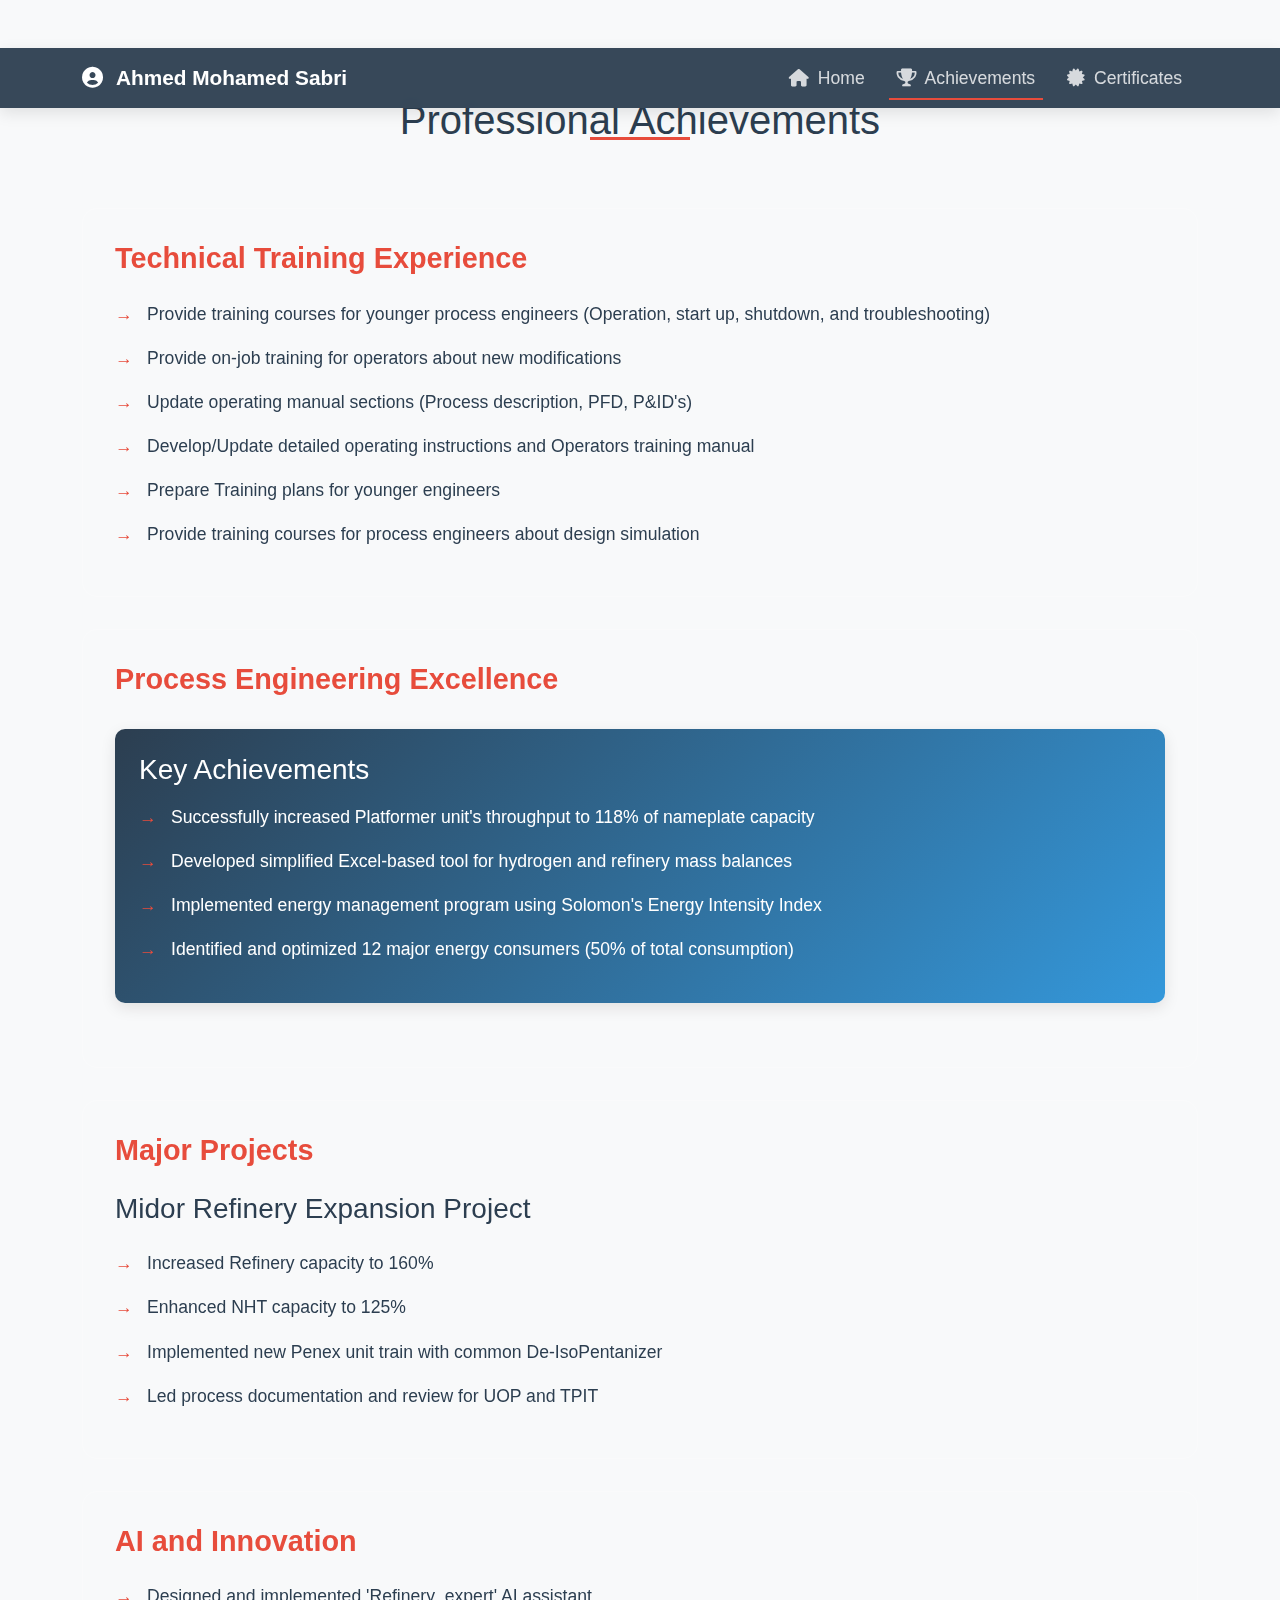
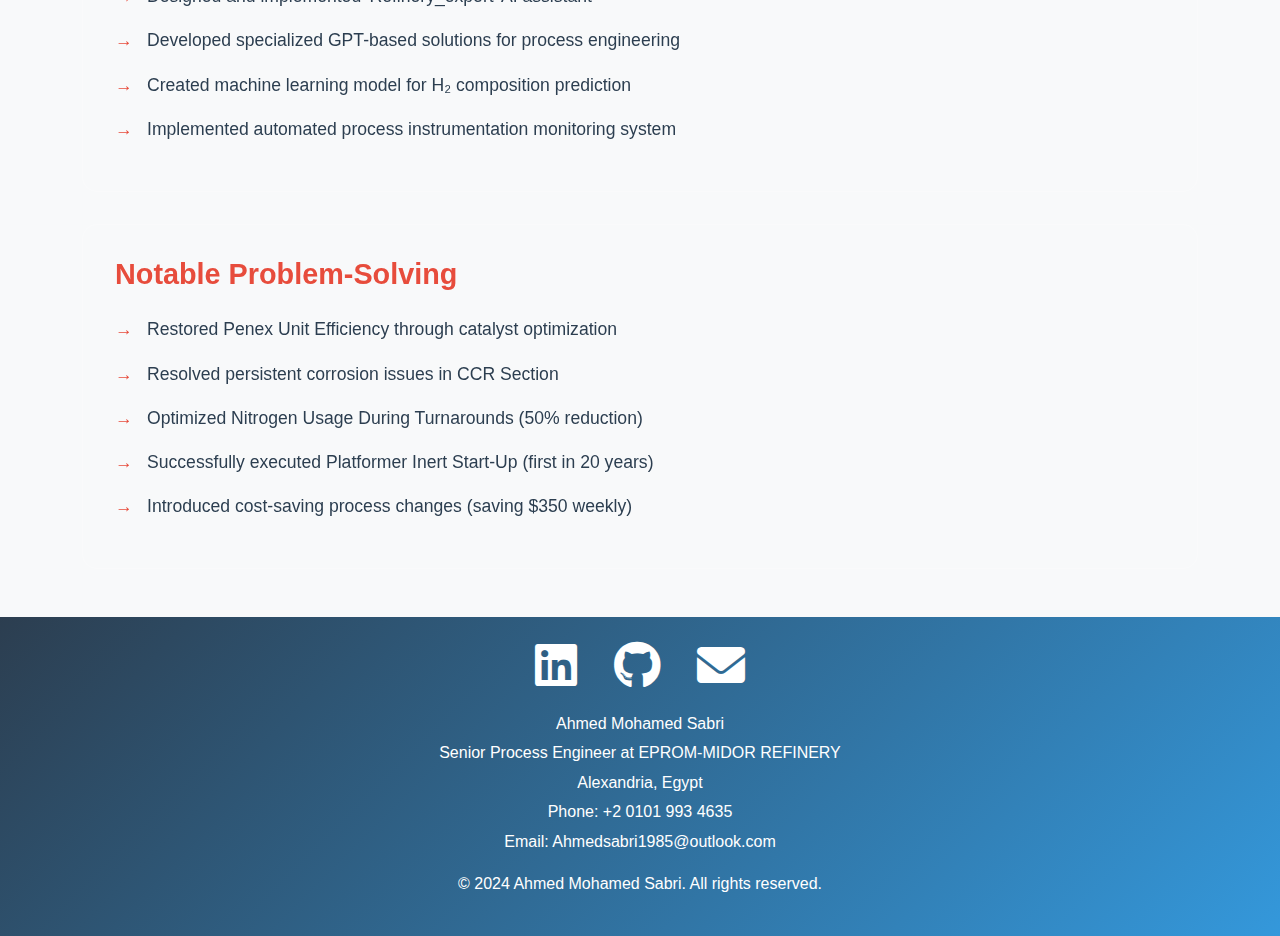
==== achievements.html @ b189f081 "Updated portfolio website with modern design, optimization page, and enhanced JavaScript effects" ====
<!DOCTYPE html>
<html lang="en">
<head>
    <meta charset="UTF-8">
    <meta name="viewport" content="width=device-width, initial-scale=1.0">
    <title>Ahmed Mohamed Sabri - Achievements</title>
    <link href="https://cdn.jsdelivr.net/npm/bootstrap@5.3.0/dist/css/bootstrap.min.css" rel="stylesheet">
    <link rel="stylesheet" href="https://cdnjs.cloudflare.com/ajax/libs/font-awesome/6.0.0/css/all.min.css">
    <link rel="stylesheet" href="styles.css">
    <style>
        .achievement-card {
            background: rgba(255, 255, 255, 0.1);
            backdrop-filter: blur(10px);
            border-radius: 15px;
            padding: 2rem;
            margin-bottom: 2rem;
            transition: all 0.3s ease;
            border: 1px solid rgba(255, 255, 255, 0.2);
        }

        .achievement-card:hover {
            transform: translateY(-5px);
            box-shadow: 0 10px 30px rgba(0, 0, 0, 0.2);
        }

        .achievement-title {
            font-size: 1.8rem;
            margin-bottom: 1.5rem;
            color: var(--accent-color);
            font-weight: bold;
        }

        .achievement-content {
            font-size: 1.1rem;
            line-height: 1.8;
            color: #333;
        }

        .achievement-list {
            list-style: none;
            padding: 0;
        }

        .achievement-list li {
            margin-bottom: 1rem;
            padding-left: 2rem;
            position: relative;
            font-size: 1.1rem;
        }

        .achievement-list li::before {
            content: '→';
            position: absolute;
            left: 0;
            color: var(--accent-color);
            font-weight: bold;
        }

        .highlight-box {
            background: linear-gradient(135deg, var(--primary-color), var(--secondary-color));
            color: white;
            padding: 1.5rem;
            border-radius: 10px;
            margin: 2rem 0;
            box-shadow: 0 5px 15px rgba(0, 0, 0, 0.1);
        }

        .highlight-box h3 {
            color: white;
            margin-bottom: 1rem;
        }

        .nav-link {
            font-size: 1.1rem;
            padding: 0.5rem 1rem;
            margin: 0 0.5rem;
        }

        .section-title {
            font-size: 2.5rem;
            margin-bottom: 3rem;
            text-align: center;
            color: var(--primary-color);
            position: relative;
            padding-bottom: 1rem;
        }

        .section-title::after {
            content: '';
            position: absolute;
            bottom: 0;
            left: 50%;
            transform: translateX(-50%);
            width: 100px;
            height: 3px;
            background: var(--accent-color);
        }
    </style>
</head>
<body>
    <!-- Navigation -->
    <nav class="navbar navbar-expand-lg navbar-dark">
        <div class="container">
            <a class="navbar-brand" href="index.html">
                <i class="fas fa-user-circle me-2"></i>
                Ahmed Mohamed Sabri
            </a>
            <button class="navbar-toggler" type="button" data-bs-toggle="collapse" data-bs-target="#navbarNav">
                <span class="navbar-toggler-icon"></span>
            </button>
            <div class="collapse navbar-collapse" id="navbarNav">
                <ul class="navbar-nav ms-auto">
                    <li class="nav-item">
                        <a class="nav-link" href="index.html">
                            <i class="fas fa-home me-1"></i> Home
                        </a>
                    </li>
                    <li class="nav-item">
                        <a class="nav-link active" href="achievements.html">
                            <i class="fas fa-trophy me-1"></i> Achievements
                        </a>
                    </li>
                    <li class="nav-item">
                        <a class="nav-link" href="certificates.html">
                            <i class="fas fa-certificate me-1"></i> Certificates
                        </a>
                    </li>
                </ul>
            </div>
        </div>
    </nav>

    <!-- Main Content -->
    <div class="container mt-5 pt-5">
        <h1 class="section-title">Professional Achievements</h1>

        <!-- Technical Training Experience -->
        <div class="achievement-card">
            <h2 class="achievement-title">Technical Training Experience</h2>
            <ul class="achievement-list">
                <li>Provide training courses for younger process engineers (Operation, start up, shutdown, and troubleshooting)</li>
                <li>Provide on-job training for operators about new modifications</li>
                <li>Update operating manual sections (Process description, PFD, P&ID's)</li>
                <li>Develop/Update detailed operating instructions and Operators training manual</li>
                <li>Prepare Training plans for younger engineers</li>
                <li>Provide training courses for process engineers about design simulation</li>
            </ul>
        </div>

        <!-- Process Engineering Achievements -->
        <div class="achievement-card">
            <h2 class="achievement-title">Process Engineering Excellence</h2>
            <div class="highlight-box">
                <h3>Key Achievements</h3>
                <ul class="achievement-list">
                    <li>Successfully increased Platformer unit's throughput to 118% of nameplate capacity</li>
                    <li>Developed simplified Excel-based tool for hydrogen and refinery mass balances</li>
                    <li>Implemented energy management program using Solomon's Energy Intensity Index</li>
                    <li>Identified and optimized 12 major energy consumers (50% of total consumption)</li>
                </ul>
            </div>
        </div>

        <!-- Project Management -->
        <div class="achievement-card">
            <h2 class="achievement-title">Major Projects</h2>
            <h3 class="mb-4">Midor Refinery Expansion Project</h3>
            <ul class="achievement-list">
                <li>Increased Refinery capacity to 160%</li>
                <li>Enhanced NHT capacity to 125%</li>
                <li>Implemented new Penex unit train with common De-IsoPentanizer</li>
                <li>Led process documentation and review for UOP and TPIT</li>
            </ul>
        </div>

        <!-- AI and Innovation -->
        <div class="achievement-card">
            <h2 class="achievement-title">AI and Innovation</h2>
            <ul class="achievement-list">
                <li>Designed and implemented 'Refinery_expert' AI assistant</li>
                <li>Developed specialized GPT-based solutions for process engineering</li>
                <li>Created machine learning model for H₂ composition prediction</li>
                <li>Implemented automated process instrumentation monitoring system</li>
            </ul>
        </div>

        <!-- Problem Solving -->
        <div class="achievement-card">
            <h2 class="achievement-title">Notable Problem-Solving</h2>
            <ul class="achievement-list">
                <li>Restored Penex Unit Efficiency through catalyst optimization</li>
                <li>Resolved persistent corrosion issues in CCR Section</li>
                <li>Optimized Nitrogen Usage During Turnarounds (50% reduction)</li>
                <li>Successfully executed Platformer Inert Start-Up (first in 20 years)</li>
                <li>Introduced cost-saving process changes (saving $350 weekly)</li>
            </ul>
        </div>
    </div>

    <!-- Footer -->
    <footer class="bg-dark text-white py-4 mt-5">
        <div class="container text-center">
            <div class="social-links mb-3">
                <a href="https://www.linkedin.com/in/ahmed-sabri-91097955/" class="text-white me-3" target="_blank"><i class="fab fa-linkedin fa-2x"></i></a>
                <a href="https://github.com/Amsamms" class="text-white me-3" target="_blank"><i class="fab fa-github fa-2x"></i></a>
                <a href="mailto:Ahmedsabri1985@outlook.com" class="text-white"><i class="fas fa-envelope fa-2x"></i></a>
            </div>
            <p class="mb-1">Ahmed Mohamed Sabri</p>
            <p class="mb-1">Senior Process Engineer at EPROM-MIDOR REFINERY</p>
            <p class="mb-1">Alexandria, Egypt</p>
            <p class="mb-1">Phone: +2 0101 993 4635</p>
            <p class="mb-1">Email: Ahmedsabri1985@outlook.com</p>
            <p class="mt-3">&copy; 2024 Ahmed Mohamed Sabri. All rights reserved.</p>
        </div>
    </footer>

    <!-- Scripts -->
    <script src="https://cdn.jsdelivr.net/npm/bootstrap@5.3.0/dist/js/bootstrap.bundle.min.js"></script>
    <script src="script.js"></script>
</body>
</html>
---- styles.css ----
:root {
    --primary-color: #2c3e50;
    --secondary-color: #3498db;
    --accent-color: #e74c3c;
    --text-color: #2c3e50;
    --bg-color: #f8f9fa;
    --card-bg: rgba(255, 255, 255, 0.9);
    --gradient-1: linear-gradient(135deg, #2c3e50, #3498db);
    --gradient-2: linear-gradient(135deg, #e74c3c, #f39c12);
    --shadow-1: 0 5px 15px rgba(0, 0, 0, 0.1);
    --shadow-2: 0 10px 30px rgba(0, 0, 0, 0.2);
}

body {
    background: var(--bg-color);
    color: var(--text-color);
    font-family: 'Segoe UI', Tahoma, Geneva, Verdana, sans-serif;
    line-height: 1.6;
}

/* Navbar Styles */
.navbar {
    background: rgba(44, 62, 80, 0.95);
    backdrop-filter: blur(10px);
    position: fixed;
    width: 100%;
    z-index: 1000;
    transition: all 0.3s ease;
    box-shadow: var(--shadow-1);
}

.navbar.scrolled {
    background-color: rgba(22, 33, 62, 0.98);
    box-shadow: 0 2px 20px rgba(233, 69, 96, 0.1);
}

.navbar-brand {
    color: white !important;
    font-weight: bold;
    font-size: 1.3rem;
}

.navbar-brand:hover {
    transform: scale(1.05);
    color: var(--highlight-color) !important;
}

.nav-link {
    color: rgba(255, 255, 255, 0.8) !important;
    transition: all 0.3s ease;
    position: relative;
}

.nav-link::after {
    content: '';
    position: absolute;
    bottom: 0;
    left: 0;
    width: 0;
    height: 2px;
    background: var(--accent-color);
    transition: width 0.3s ease;
}

.nav-link:hover::after,
.nav-link.active::after {
    width: 100%;
}

.nav-link:hover {
    color: white !important;
    transform: translateY(-2px);
}

/* Hero Section */
.hero-section {
    height: 100vh;
    background: var(--gradient-1);
    position: relative;
    overflow: hidden;
}

.hero-section::before {
    content: '';
    position: absolute;
    top: 0;
    left: 0;
    right: 0;
    bottom: 0;
    background: radial-gradient(circle at center, transparent 0%, var(--primary-color) 100%);
    z-index: 1;
}

.swiper {
    width: 100%;
    height: 100%;
}

.swiper-slide img {
    width: 100%;
    height: 100%;
    object-fit: cover;
    transform: scale(1.1);
    transition: transform 6s ease;
    filter: brightness(0.7);
}

.swiper-slide-active img {
    transform: scale(1);
}

.hero-content {
    position: absolute;
    top: 50%;
    left: 50%;
    transform: translate(-50%, -50%);
    text-align: center;
    color: white;
    z-index: 2;
    width: 80%;
    max-width: 800px;
}

.hero-content h1 {
    font-size: 3.5rem;
    margin-bottom: 1rem;
    text-shadow: 2px 2px 4px rgba(0, 0, 0, 0.3);
}

.hero-content p {
    font-size: 1.5rem;
    margin-bottom: 2rem;
    text-shadow: 1px 1px 2px rgba(0, 0, 0, 0.3);
}

/* Section Styles */
.section {
    padding: 100px 0;
    position: relative;
}

.section:nth-child(even) {
    background-color: var(--primary-color);
}

.section-title {
    text-align: center;
    margin-bottom: 50px;
    position: relative;
    font-size: 2.5rem;
    color: var(--primary-color);
}

.section-title::after {
    content: '';
    display: block;
    width: 50px;
    height: 3px;
    background: var(--accent-color);
    margin: 20px auto;
}

/* Certificate Cards */
.certificate-card {
    background: var(--card-bg);
    border-radius: 15px;
    box-shadow: var(--shadow-1);
    transition: all 0.3s ease;
    margin-bottom: 30px;
    overflow: hidden;
}

.certificate-card:hover {
    transform: translateY(-5px);
    box-shadow: var(--shadow-2);
}

.certificate-card img {
    width: 100%;
    height: 200px;
    object-fit: cover;
    transition: all 0.3s ease;
}

.certificate-card:hover img {
    transform: scale(1.05);
}

.certificate-card .card-body {
    padding: 1.5rem;
}

.certificate-card h5 {
    color: var(--text-color);
    margin-bottom: 15px;
}

/* Skills Grid */
.skills-grid {
    display: grid;
    grid-template-columns: repeat(auto-fit, minmax(280px, 1fr));
    gap: 30px;
    margin-top: 30px;
}

.skill-item {
    background: var(--card-bg);
    padding: 2rem;
    border-radius: 15px;
    box-shadow: var(--shadow-1);
    transition: all 0.3s ease;
    text-align: center;
    border: 1px solid rgba(255, 255, 255, 0.2);
}

.skill-item:hover {
    transform: translateY(-10px);
    box-shadow: var(--shadow-2);
}

.skill-item i {
    font-size: 2.5rem;
    color: var(--accent-color);
    margin-bottom: 1rem;
}

.skill-item h4 {
    color: var(--primary-color);
    margin-bottom: 1rem;
}

.skill-item p {
    color: var(--text-secondary);
}

/* Download Button */
.btn-download {
    background: var(--gradient-2);
    color: white;
    border: none;
    padding: 0.8rem 1.5rem;
    border-radius: 5px;
    transition: all 0.3s ease;
}

.btn-download:hover {
    transform: translateY(-2px);
    box-shadow: var(--shadow-1);
    color: white;
}

/* Web Apps Section */
.web-apps-grid {
    display: grid;
    grid-template-columns: repeat(auto-fit, minmax(300px, 1fr));
    gap: 30px;
    margin-top: 30px;
}

.web-app-card {
    background: var(--card-bg);
    padding: 2rem;
    border-radius: 15px;
    box-shadow: var(--shadow-1);
    transition: all 0.3s ease;
    margin-bottom: 2rem;
    border: 1px solid rgba(255, 255, 255, 0.2);
}

.web-app-card:hover {
    transform: translateY(-5px);
    box-shadow: var(--shadow-2);
}

.web-app-card h3 {
    color: var(--primary-color);
    margin-bottom: 1rem;
}

.web-app-card p {
    color: var(--text-secondary);
    margin-bottom: 20px;
}

.web-app-card .app-link {
    display: inline-block;
    padding: 0.5rem 1rem;
    background: var(--gradient-2);
    color: white;
    text-decoration: none;
    border-radius: 5px;
    transition: all 0.3s ease;
}

.web-app-card .app-link:hover {
    transform: translateY(-2px);
    box-shadow: var(--shadow-1);
    color: white;
}

/* Footer */
footer {
    background: var(--gradient-1);
    color: white;
    padding: 3rem 0;
    position: relative;
    overflow: hidden;
}

.social-links a {
    color: white;
    font-size: 1.5rem;
    margin: 0 1rem;
    transition: all 0.3s ease;
}

.social-links a:hover {
    color: var(--accent-color);
    transform: translateY(-3px);
}

/* Responsive Design */
@media (max-width: 768px) {
    .hero-section {
        height: 70vh;
    }
    
    .section {
        padding: 50px 0;
    }

    .hero-content h1 {
        font-size: 2.5rem;
    }

    .hero-content p {
        font-size: 1.2rem;
    }

    .section-title {
        font-size: 2rem;
    }
}

/* Animation Classes */
.fade-in {
    opacity: 0;
    transform: translateY(20px);
    transition: all 0.6s ease;
}

.fade-in.visible {
    opacity: 1;
    transform: translateY(0);
}

.slide-in-left {
    opacity: 0;
    transform: translateX(-50px);
    transition: all 0.6s ease;
}

.slide-in-left.visible {
    opacity: 1;
    transform: translateX(0);
}

.slide-in-right {
    opacity: 0;
    transform: translateX(50px);
    transition: all 0.6s ease;
}

.slide-in-right.visible {
    opacity: 1;
    transform: translateX(0);
}

/* Custom Scrollbar */
::-webkit-scrollbar {
    width: 10px;
}

::-webkit-scrollbar-track {
    background: var(--bg-color);
}

::-webkit-scrollbar-thumb {
    background: var(--secondary-color);
    border-radius: 5px;
}

::-webkit-scrollbar-thumb:hover {
    background: var(--accent-color);
}
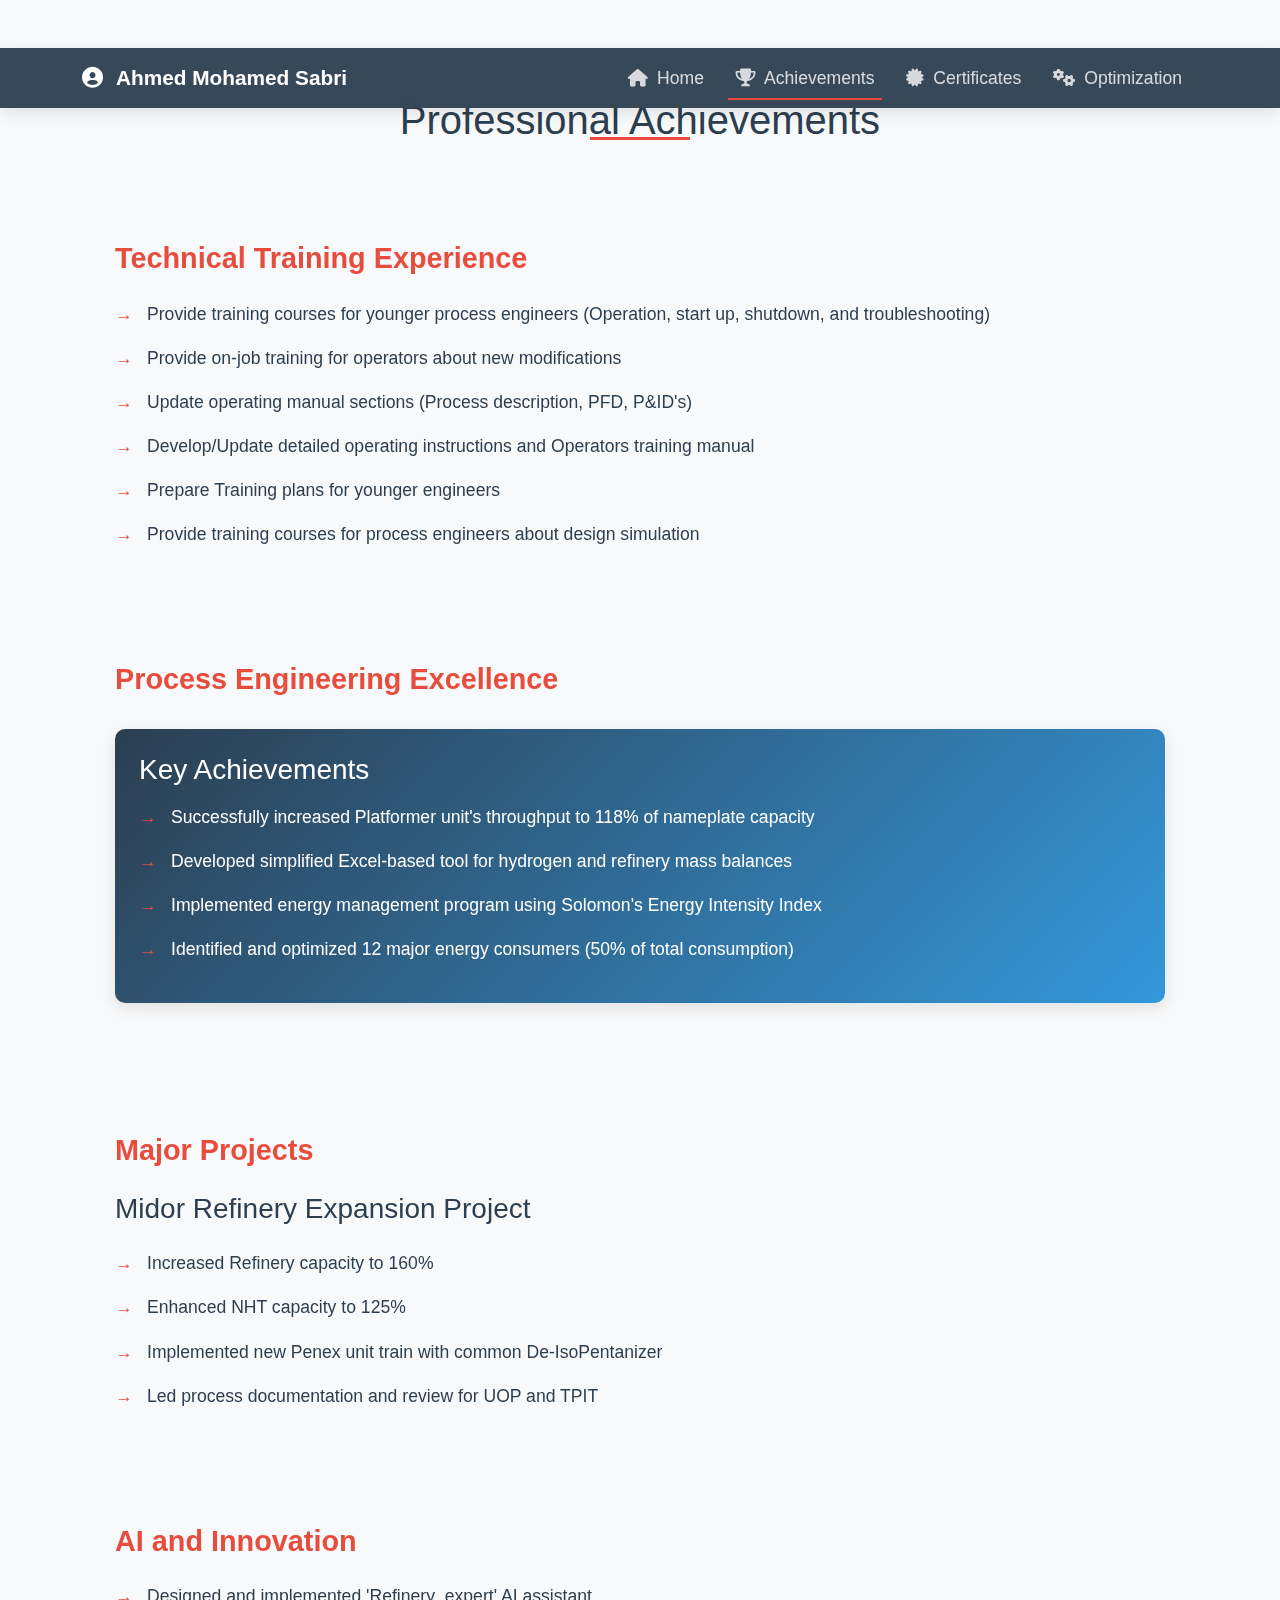
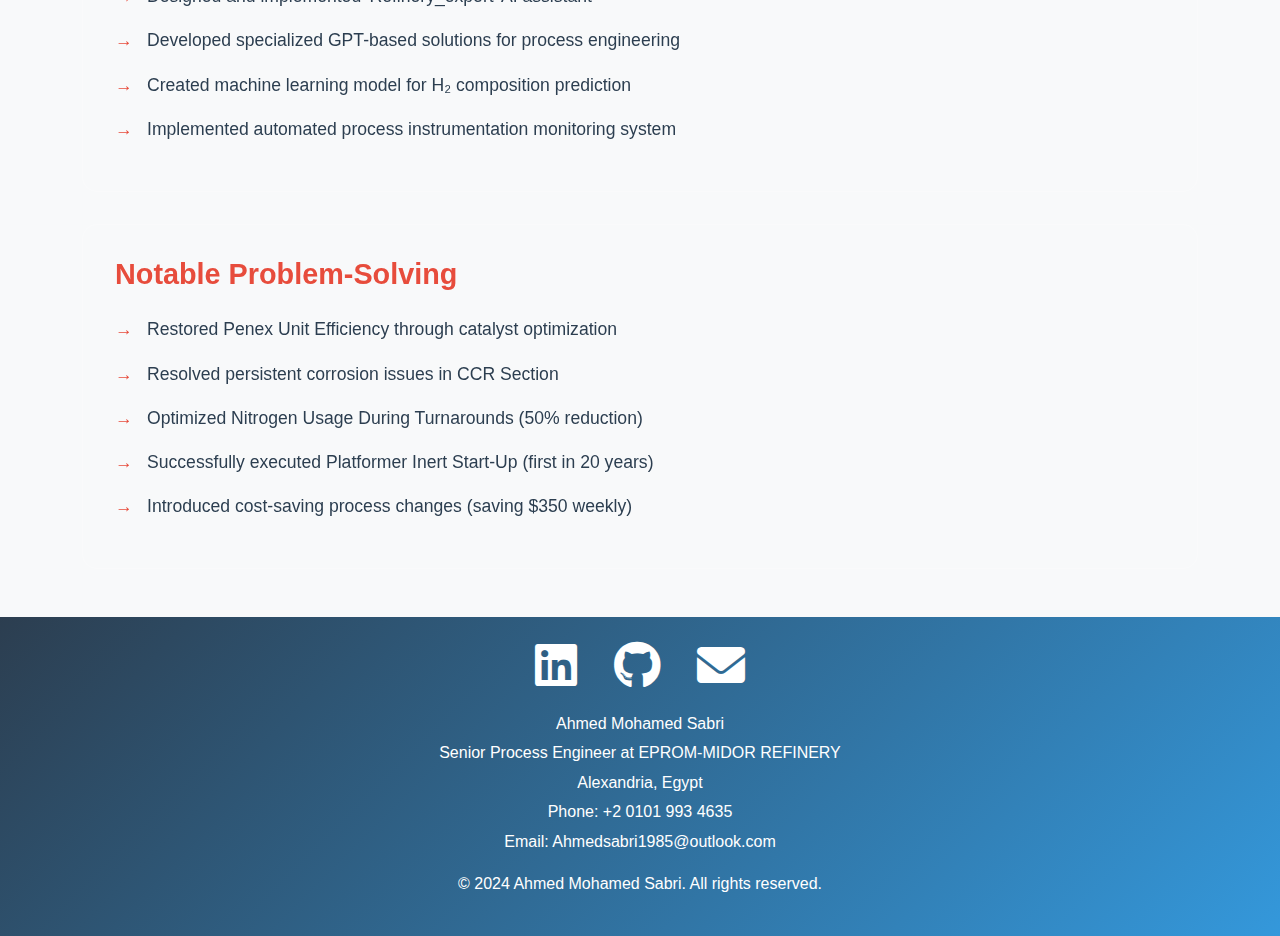
==== commit 01afac50: "Added optimization link to navigation menu in achievements and certificates pages" ====
--- a/achievements.html
+++ b/achievements.html
@@ -125,6 +125,11 @@
                             <i class="fas fa-certificate me-1"></i> Certificates
                         </a>
                     </li>
+                    <li class="nav-item">
+                        <a class="nav-link" href="optimization.html">
+                            <i class="fas fa-cogs me-1"></i> Optimization
+                        </a>
+                    </li>
                 </ul>
             </div>
         </div>
